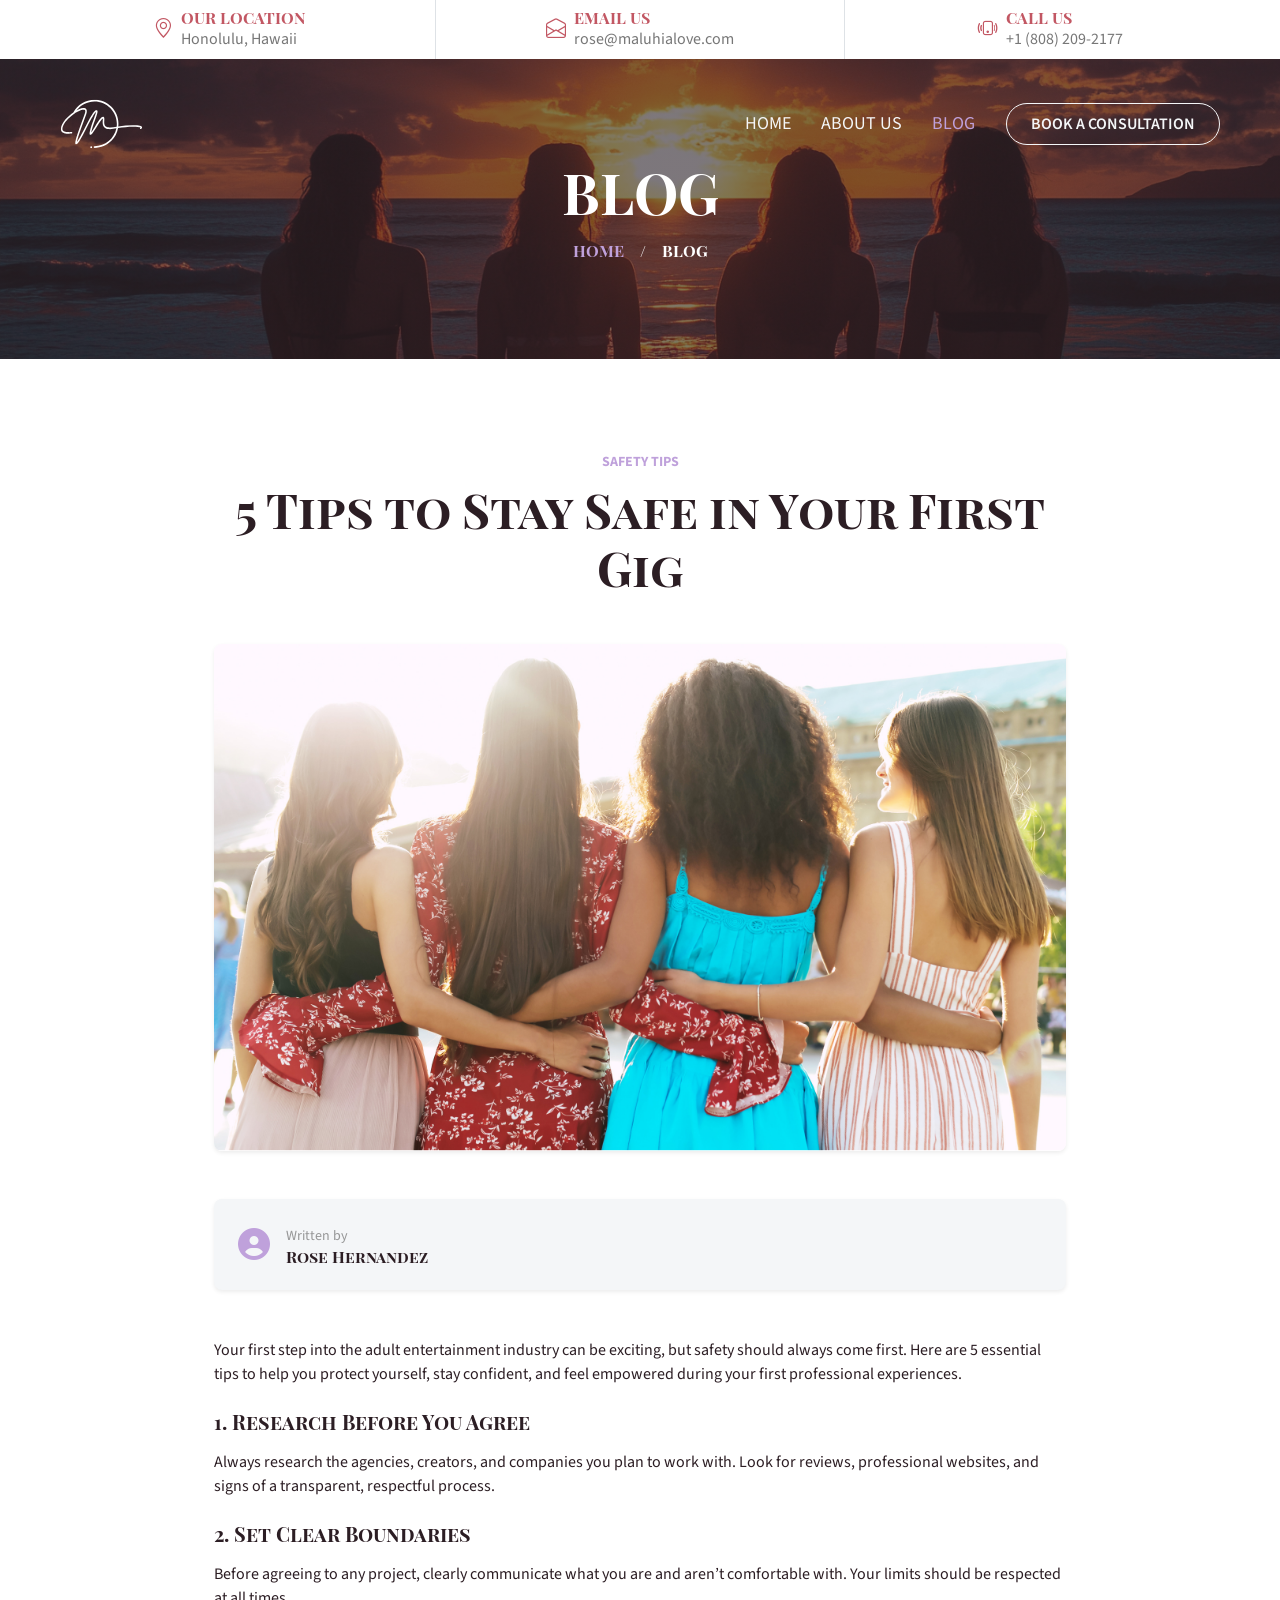
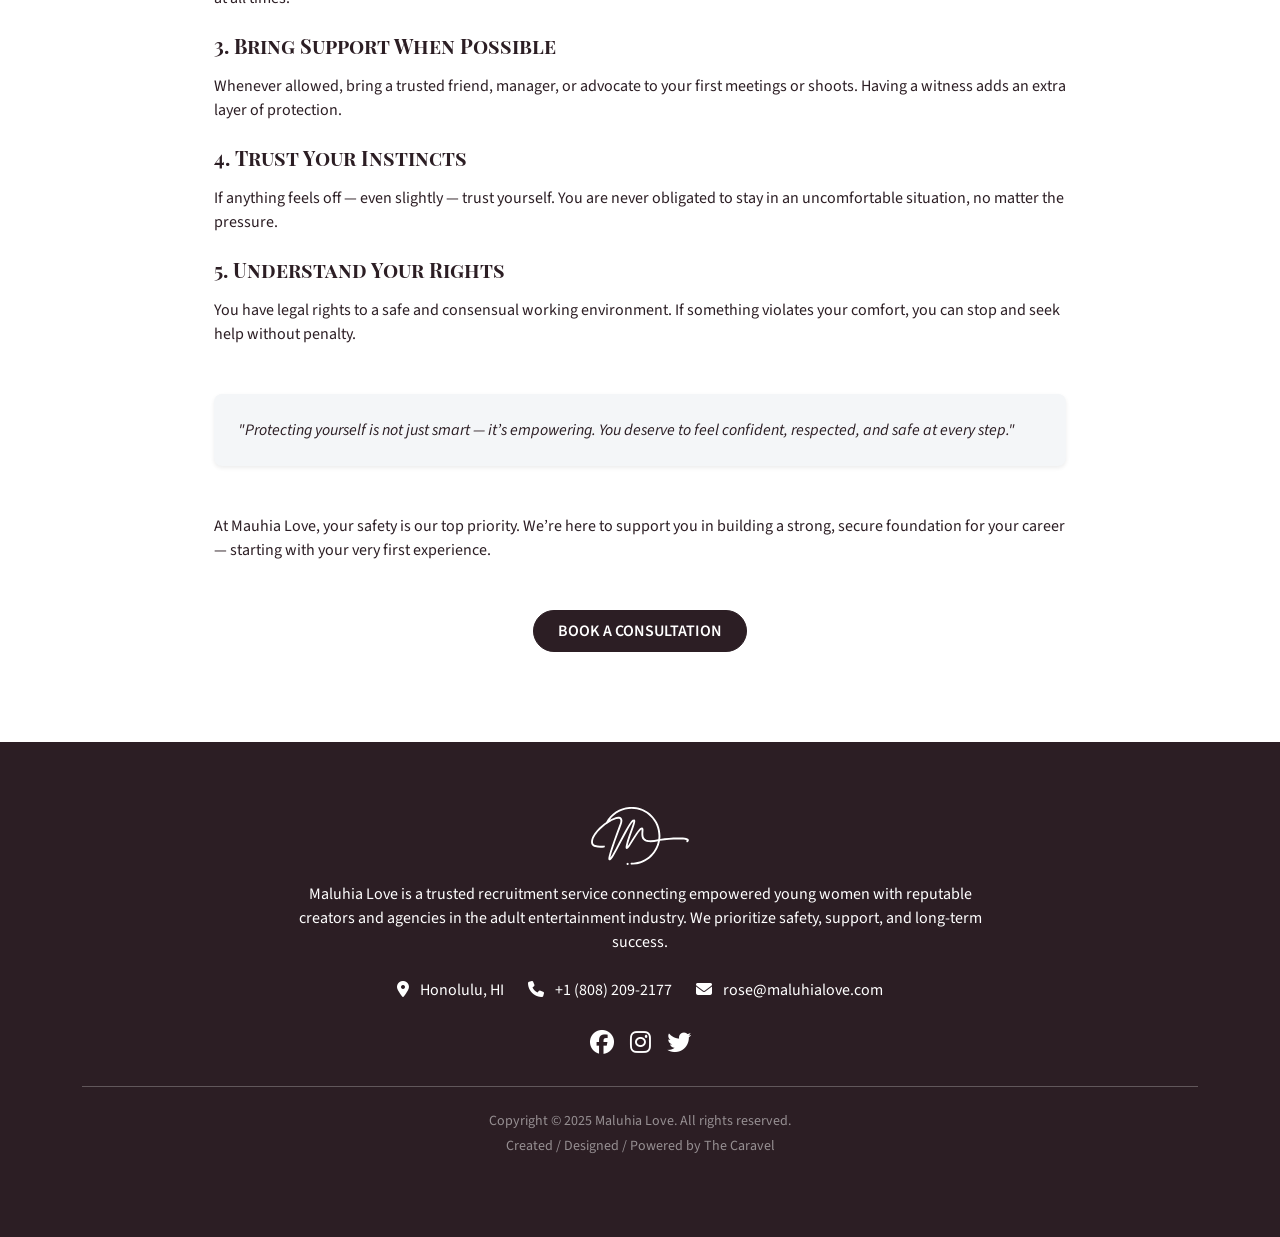
==== 5-tips-to-stay-safe-in-your-first-gig.html @ 22fce621 "Blogs! The website should be done now :)" ====
<!DOCTYPE html>
<html lang="en" class="no-js">
	<head>
		<meta charset="UTF-8" />
		<meta name="viewport" content="width=device-width, initial-scale=1.0" />
		<title>Maluhia Love</title>

		<meta
			name="description"
			content="Maluhia Love is a trusted recruitment service connecting empowered young women with reputable creators and agencies in the adult entertainment industry. We prioritize safety, support, and long-term success."
		/>
		<meta
			name="keywords"
			content="adult industry recruitment, adult talent agency, adult creator partnerships, adult video recruitment, safe adult work, women in adult entertainment, adult modeling agency, talent recruiter adult industry"
		/>
		<meta name="author" content="Abraham Steve Colina" />

		<!-- Favicon -->
		<link href="favicon.ico" rel="icon" />
		<link
			rel="apple-touch-icon"
			sizes="180x180"
			href="apple-touch-icon.png"
		/>
		<link
			rel="icon"
			type="image/png"
			sizes="32x32"
			href="favicon-32x32.png"
		/>
		<link
			rel="icon"
			type="image/png"
			sizes="16x16"
			href="favicon-16x16.png"
		/>
		<link rel="manifest" href="site.webmanifest" />

		<!-- Google Fonts -->
		<link rel="preconnect" href="https://fonts.gstatic.com" />
		<link
			href="https://fonts.googleapis.com/css2?family=Playfair+Display+SC:wght@400;700&family=Source+Sans+Pro:wght@300;400;600;700&display=swap"
			rel="stylesheet"
		/>

		<!-- Icon Font Stylesheet -->
		<link
			href="https://cdnjs.cloudflare.com/ajax/libs/font-awesome/6.7.2/css/all.min.css"
			rel="stylesheet"
		/>
		<link
			href="https://cdn.jsdelivr.net/npm/bootstrap-icons@1.4.1/font/bootstrap-icons.css"
			rel="stylesheet"
		/>

		<!-- Libraries Stylesheet  -->
		<link
			href="lib/owlcarousel/assets/owl.carousel.min.css"
			rel="stylesheet"
		/>
		<link
			href="lib/tempusdominus/css/tempusdominus-bootstrap-4.min.css"
			rel="stylesheet"
		/>
		<link href="lib/lightbox/css/lightbox.min.css" rel="stylesheet" />

		<!-- Customized Bootstrap Stylesheet -->
		<link href="css/bootstrap.css" rel="stylesheet" />

		<!-- Template Stylesheet -->
		<link rel="stylesheet" href="css/vendor.css" />
		<link rel="stylesheet" href="css/styles.css" />

		<!-- JS -->
		<script>
			document.documentElement.classList.remove("no-js");
			document.documentElement.classList.add("js");
		</script>
	</head>

	<body>
		<!-- preloader
		================================================== -->
		<div id="preloader">
			<div id="loader" class="dots-fade">
				<div></div>
				<div></div>
				<div></div>
			</div>
		</div>

		<!-- Topbar Start -->
		<div class="container-fluid px-5 d-none d-lg-block">
			<div class="row gx-5">
				<div class="col-lg-4 text-center py-2">
					<div class="d-inline-flex align-items-center">
						<i class="bi bi-geo-alt fs-5 text-primary me-2"></i>
						<div class="text-start">
							<h6 class="text-uppercase fw-bold mb-0">
								Our Location
							</h6>
							<span>Honolulu, Hawaii</span>
						</div>
					</div>
				</div>
				<div class="col-lg-4 text-center border-start border-end py-2">
					<div class="d-inline-flex align-items-center">
						<i
							class="bi bi-envelope-open fs-5 text-primary me-2"
						></i>
						<div class="text-start">
							<h6 class="text-uppercase fw-bold mb-0">
								Email Us
							</h6>
							<span>rose@maluhialove.com</span>
						</div>
					</div>
				</div>
				<div class="col-lg-4 text-center py-2">
					<div class="d-inline-flex align-items-center">
						<i
							class="bi bi-phone-vibrate fs-5 text-primary me-2"
						></i>
						<div class="text-start">
							<h6 class="text-uppercase fw-bold mb-0">Call Us</h6>
							<span>+1 (808) 209-2177</span>
						</div>
					</div>
				</div>
			</div>
		</div>
		<!-- Topbar End -->

		<!-- Navbar Wrapper Start (relative positioning to allow absolute navbar) -->
		<div class="position-relative">
			<!-- Navbar Start -->
			<div
				class="container-fluid position-absolute top-0 start-0 w-100 z-3"
			>
				<nav class="navbar navbar-expand-lg navbar-dark px-5 py-3">
					<a href="index.html" class="navbar-brand">
						<img
							src="img/icon.svg"
							alt="Maluhia Love Logo"
							style="height: 50px"
						/>
					</a>
					<button
						class="navbar-toggler"
						type="button"
						data-bs-toggle="collapse"
						data-bs-target="#navbarCollapse"
					>
						<span class="navbar-toggler-icon"></span>
					</button>
					<div class="collapse navbar-collapse" id="navbarCollapse">
						<div class="navbar-nav ms-auto me-3">
							<a href="index.html" class="nav-item nav-link"
								>Home</a
							>
							<a href="about.html" class="nav-item nav-link"
								>About Us</a
							>
							<a href="blog.html" class="nav-item nav-link active"
								>Blog</a
							>
						</div>
						<a
							href="contact.html"
							class="btn btn-outline-light rounded-pill px-4 py-2"
						>
							Book a Consultation
						</a>
					</div>
				</nav>
			</div>
			<!-- Navbar End -->

			<!-- Hero Start -->
			<div class="container-fluid p-0 position-relative">
				<div
					class="w-100 d-flex flex-column align-items-center justify-content-center text-center"
					style="
						background: linear-gradient(
								rgba(44, 30, 36, 0.6),
								rgba(44, 30, 36, 0.6)
							),
							url('img/carousel-1.png') center center/cover
								no-repeat;
						height: 300px;
					"
				>
					<h1
						class="display-4 fw-bold text-white text-uppercase mb-3"
					>
						Blog
					</h1>
					<div class="d-inline-flex text-white align-items-center">
						<h6 class="text-uppercase m-0">
							<a
								href="index.html"
								class="text-secondary text-decoration-none"
								>Home</a
							>
						</h6>
						<h6 class="text-white m-0 px-3">/</h6>
						<h6 class="text-uppercase text-white m-0">Blog</h6>
					</div>
				</div>
			</div>
			<!-- Hero End -->
		</div>
		<!-- Navbar Wrapper End -->

		<!-- Blog Article Start -->
		<section class="container py-6 px-4" style="max-width: 900px">
			<!-- Header -->
			<div class="text-center mb-5">
				<small class="text-secondary fw-bold text-uppercase"
					>Safety Tips</small
				>
				<h1 class="display-5 fw-bold text-dark mt-2">
					5 Tips to Stay Safe in Your First Gig
				</h1>
			</div>

			<!-- Main Image -->
			<div class="mb-5">
				<img
					src="img/blog-1.png"
					alt="Safety Tips"
					class="img-fluid rounded-3 shadow-sm"
					style="object-fit: cover; width: 100%; height: auto"
				/>
			</div>

			<!-- Author Box -->
			<div
				class="bg-light rounded-3 p-4 mb-5 shadow-sm d-flex align-items-center gap-3"
			>
				<i class="fas fa-user-circle fa-2x text-secondary"></i>
				<div>
					<small class="text-muted">Written by</small>
					<h6 class="text-dark m-0">Rose Hernandez</h6>
				</div>
			</div>

			<!-- Article Body -->
			<div class="text-dark">
				<p class="mb-4">
					Your first step into the adult entertainment industry can be
					exciting, but safety should always come first. Here are 5
					essential tips to help you protect yourself, stay confident,
					and feel empowered during your first professional
					experiences.
				</p>

				<h5 class="fw-bold text-dark mb-3">
					1. Research Before You Agree
				</h5>
				<p class="mb-4">
					Always research the agencies, creators, and companies you
					plan to work with. Look for reviews, professional websites,
					and signs of a transparent, respectful process.
				</p>

				<h5 class="fw-bold text-dark mb-3">2. Set Clear Boundaries</h5>
				<p class="mb-4">
					Before agreeing to any project, clearly communicate what you
					are and aren’t comfortable with. Your limits should be
					respected at all times.
				</p>

				<h5 class="fw-bold text-dark mb-3">
					3. Bring Support When Possible
				</h5>
				<p class="mb-4">
					Whenever allowed, bring a trusted friend, manager, or
					advocate to your first meetings or shoots. Having a witness
					adds an extra layer of protection.
				</p>

				<h5 class="fw-bold text-dark mb-3">4. Trust Your Instincts</h5>
				<p class="mb-4">
					If anything feels off — even slightly — trust yourself. You
					are never obligated to stay in an uncomfortable situation,
					no matter the pressure.
				</p>

				<h5 class="fw-bold text-dark mb-3">
					5. Understand Your Rights
				</h5>
				<p class="mb-5">
					You have legal rights to a safe and consensual working
					environment. If something violates your comfort, you can
					stop and seek help without penalty.
				</p>

				<blockquote
					class="bg-light p-4 rounded-3 shadow-sm text-dark fst-italic mb-5"
				>
					"Protecting yourself is not just smart — it’s empowering.
					You deserve to feel confident, respected, and safe at every
					step."
				</blockquote>

				<p class="mb-5">
					At Mauhia Love, your safety is our top priority. We’re here
					to support you in building a strong, secure foundation for
					your career — starting with your very first experience.
				</p>

				<!-- Call to Action -->
				<div class="text-center">
					<a
						href="contact.html"
						class="btn btn-dark rounded-pill px-4 py-2"
					>
						Book a Consultation
					</a>
				</div>
			</div>
		</section>
		<!-- Blog Article End -->

		<footer class="bg-dark text-white" style="padding: 4rem 2rem">
			<div class="container text-center">
				<!-- Logo and About Text -->
				<div class="mb-4">
					<img
						src="img/icon.svg"
						alt="Maluhia Love Logo"
						id="footerLogo"
						style="
							height: 60px;
							opacity: 0;
							transform: scale(0.8);
							transition: all 0.6s ease-out;
						"
						class="mb-3"
					/>
					<p class="mb-0" style="max-width: 700px; margin: 0 auto">
						Maluhia Love is a trusted recruitment service connecting
						empowered young women with reputable creators and
						agencies in the adult entertainment industry. We
						prioritize safety, support, and long-term success.
					</p>
				</div>

				<!-- Contact Info -->
				<div
					class="d-flex flex-column flex-md-row justify-content-center align-items-center gap-4 mt-4"
				>
					<div>
						<i class="fas fa-map-marker-alt me-2"></i> Honolulu, HI
					</div>
					<div>
						<i class="fas fa-phone me-2"></i> +1 (808) 209-2177
					</div>
					<div>
						<i class="fas fa-envelope me-2"></i>
						rose@maluhialove.com
					</div>
				</div>

				<!-- Social Icons -->
				<div class="d-flex justify-content-center gap-3 mt-4">
					<a href="#" target="_blank" class="text-white fs-4"
						><i class="fab fa-facebook"></i
					></a>
					<a href="#" target="_blank" class="text-white fs-4"
						><i class="fab fa-instagram"></i
					></a>
					<a href="#" target="_blank" class="text-white fs-4"
						><i class="fab fa-twitter"></i
					></a>
				</div>

				<!-- Divider -->
				<hr class="border-top border-white opacity-25 my-4" />

				<!-- Bottom Text -->
				<div class="text-white-50 small">
					<p class="mb-1">
						Copyright © 2025 Maluhia Love. All rights reserved.
					</p>
					<p>Created / Designed / Powered by The Caravel</p>
				</div>
			</div>
		</footer>

		<!-- Back to Top -->
		<a href="#" class="btn btn-lg btn-primary btn-lg-square back-to-top"
			><i class="bi bi-arrow-up"></i
		></a>

		<!-- JavaScript Libraries -->
		<script src="https://code.jquery.com/jquery-3.4.1.min.js"></script>
		<script src="https://cdn.jsdelivr.net/npm/bootstrap@5.0.0/dist/js/bootstrap.bundle.min.js"></script>
		<script src="lib/easing/easing.min.js"></script>
		<script src="lib/waypoints/waypoints.min.js"></script>
		<script src="lib/owlcarousel/owl.carousel.min.js"></script>
		<script src="lib/tempusdominus/js/moment.min.js"></script>
		<script src="lib/tempusdominus/js/moment-timezone.min.js"></script>
		<script src="lib/tempusdominus/js/tempusdominus-bootstrap-4.min.js"></script>
		<script src="lib/isotope/isotope.pkgd.min.js"></script>
		<script src="lib/lightbox/js/lightbox.min.js"></script>

		<!-- Java Script
    	================================================== -->
		<script src="js/plugins.js"></script>
		<script src="js/main.js"></script>

		<script>
			const footerLogo = document.getElementById("footerLogo");
			const observer = new IntersectionObserver(
				(entries) => {
					entries.forEach((entry) => {
						if (entry.isIntersecting) {
							footerLogo.style.opacity = 1;
							footerLogo.style.transform = "scale(1)";
						}
					});
				},
				{ threshold: 0.5 }
			);

			observer.observe(footerLogo);
		</script>
	</body>
</html>
---- css/vendor.css ----
/* ===================================================================
 * MCAV Third-party Stylesheets
 * Ver. 1.0.0
 * 02-24-2025
 * -------------------------------------------------------------------
 *
 * TOC:
 * # PrismJS
 * # Swiper
 *
 * ------------------------------------------------------------------- */

/* ===================================================================
 * # PrismJS 1.20.0
 *   https://prismjs.com/download.html#themes=prism-okaidia&languages=markup+css+clike+javascript+markup-templating+php 
 *   
 *   okaidia theme for JavaScript, CSS and HTML
 *   Loosely based on Monokai textmate theme by http://www.monokai.nl/
 *   @author ocodia
 * ------------------------------------------------------------------- */
code[class*="language-"],
pre[class*="language-"] {
	color: #f8f8f2;
	background: none;
	text-shadow: 0 1px rgba(0, 0, 0, 0.3);
	font-family: var(--font-mono);
	font-size: calc(var(--text-size) * 0.9444);
	text-align: left;
	white-space: pre;
	word-spacing: normal;
	word-break: normal;
	word-wrap: normal;
	line-height: var(--vspace-1);
	-moz-tab-size: 4;
	-o-tab-size: 4;
	tab-size: 4;
	-webkit-hyphens: none;
	-ms-hyphens: none;
	hyphens: none;
}

/* Code blocks */
pre[class*="language-"] {
	padding: var(--vspace-0_5) 0 var(--vspace-1);
	margin: var(--vspace-1) 0;
	overflow: auto;
}

:not(pre) > code[class*="language-"],
pre[class*="language-"] {
	background: #272822;
}

/* Inline code */
:not(pre) > code[class*="language-"] {
	padding: 0.1em;
	white-space: normal;
}

.token.comment,
.token.prolog,
.token.doctype,
.token.cdata {
	color: slategray;
}

.token.punctuation {
	color: #f8f8f2;
}

.token.namespace {
	opacity: 0.7;
}

.token.property,
.token.tag,
.token.constant,
.token.symbol,
.token.deleted {
	color: #f92672;
}

.token.boolean,
.token.number {
	color: #ae81ff;
}

.token.selector,
.token.attr-name,
.token.string,
.token.char,
.token.builtin,
.token.inserted {
	color: #a6e22e;
}

.token.operator,
.token.entity,
.token.url,
.language-css .token.string,
.style .token.string,
.token.variable {
	color: #f8f8f2;
}

.token.atrule,
.token.attr-value,
.token.function,
.token.class-name {
	color: #e6db74;
}

.token.keyword {
	color: #66d9ef;
}

.token.regex,
.token.important {
	color: #fd971f;
}

.token.important,
.token.bold {
	font-weight: bold;
}

.token.italic {
	font-style: italic;
}

.token.entity {
	cursor: help;
}

/* ===================================================================
  * # Swiper 6.4.5
  *   Most modern mobile touch slider and framework with hardware accelerated transitions
  *   https://swiperjs.com
  *
  *   Copyright 2014-2020 Vladimir Kharlampidi
  *
  *   Released under the MIT License
  *
  *   Released on: December 18, 2020
  * ------------------------------------------------------------------- */
@font-face {
	font-family: "swiper-icons";
	src: url("data:application/font-woff;charset=utf-8;base64, [base64]//wADZ2x5ZgAAAywAAADMAAAD2MHtryVoZWFkAAABbAAAADAAAAA2E2+eoWhoZWEAAAGcAAAAHwAAACQC9gDzaG10eAAAAigAAAAZAAAArgJkABFsb2NhAAAC0AAAAFoAAABaFQAUGG1heHAAAAG8AAAAHwAAACAAcABAbmFtZQAAA/gAAAE5AAACXvFdBwlwb3N0AAAFNAAAAGIAAACE5s74hXjaY2BkYGAAYpf5Hu/j+W2+MnAzMYDAzaX6QjD6/4//Bxj5GA8AuRwMYGkAPywL13jaY2BkYGA88P8Agx4j+/8fQDYfA1AEBWgDAIB2BOoAeNpjYGRgYNBh4GdgYgABEMnIABJzYNADCQAACWgAsQB42mNgYfzCOIGBlYGB0YcxjYGBwR1Kf2WQZGhhYGBiYGVmgAFGBiQQkOaawtDAoMBQxXjg/wEGPcYDDA4wNUA2CCgwsAAAO4EL6gAAeNpj2M0gyAACqxgGNWBkZ2D4/wMA+xkDdgAAAHjaY2BgYGaAYBkGRgYQiAHyGMF8FgYHIM3DwMHABGQrMOgyWDLEM1T9/w8UBfEMgLzE////P/5//f/V/xv+r4eaAAeMbAxwIUYmIMHEgKYAYjUcsDAwsLKxc3BycfPw8jEQA/[base64]/uznmfPFBNODM2K7MTQ45YEAZqGP81AmGGcF3iPqOop0r1SPTaTbVkfUe4HXj97wYE+yNwWYxwWu4v1ugWHgo3S1XdZEVqWM7ET0cfnLGxWfkgR42o2PvWrDMBSFj/IHLaF0zKjRgdiVMwScNRAoWUoH78Y2icB/yIY09An6AH2Bdu/UB+yxopYshQiEvnvu0dURgDt8QeC8PDw7Fpji3fEA4z/PEJ6YOB5hKh4dj3EvXhxPqH/SKUY3rJ7srZ4FZnh1PMAtPhwP6fl2PMJMPDgeQ4rY8YT6Gzao0eAEA409DuggmTnFnOcSCiEiLMgxCiTI6Cq5DZUd3Qmp10vO0LaLTd2cjN4fOumlc7lUYbSQcZFkutRG7g6JKZKy0RmdLY680CDnEJ+UMkpFFe1RN7nxdVpXrC4aTtnaurOnYercZg2YVmLN/d/gczfEimrE/fs/bOuq29Zmn8tloORaXgZgGa78yO9/cnXm2BpaGvq25Dv9S4E9+5SIc9PqupJKhYFSSl47+Qcr1mYNAAAAeNptw0cKwkAAAMDZJA8Q7OUJvkLsPfZ6zFVERPy8qHh2YER+3i/BP83vIBLLySsoKimrqKqpa2hp6+jq6RsYGhmbmJqZSy0sraxtbO3sHRydnEMU4uR6yx7JJXveP7WrDycAAAAAAAH//wACeNpjYGRgYOABYhkgZgJCZgZNBkYGLQZtIJsFLMYAAAw3ALgAeNolizEKgDAQBCchRbC2sFER0YD6qVQiBCv/H9ezGI6Z5XBAw8CBK/m5iQQVauVbXLnOrMZv2oLdKFa8Pjuru2hJzGabmOSLzNMzvutpB3N42mNgZGBg4GKQYzBhYMxJLMlj4GBgAYow/P/PAJJhLM6sSoWKfWCAAwDAjgbRAAB42mNgYGBkAIIbCZo5IPrmUn0hGA0AO8EFTQAA")
		format("woff");
	font-weight: 400;
	font-style: normal;
}

:root {
	--swiper-theme-color: #007aff;
}

.swiper-container {
	margin-left: auto;
	margin-right: auto;
	position: relative;
	overflow: hidden;
	list-style: none;
	padding: 0;
	/* Fix of Webkit flickering */
	z-index: 1;
}

.swiper-container-vertical > .swiper-wrapper {
	flex-direction: column;
}

.swiper-wrapper {
	position: relative;
	width: 100%;
	height: 100%;
	z-index: 1;
	display: flex;
	transition-property: transform;
	box-sizing: content-box;
}

.swiper-container-android .swiper-slide,
.swiper-wrapper {
	transform: translate3d(0px, 0, 0);
}

.swiper-container-multirow > .swiper-wrapper {
	flex-wrap: wrap;
}

.swiper-container-multirow-column > .swiper-wrapper {
	flex-wrap: wrap;
	flex-direction: column;
}

.swiper-container-free-mode > .swiper-wrapper {
	transition-timing-function: ease-out;
	margin: 0 auto;
}

.swiper-slide {
	flex-shrink: 0;
	width: 100%;
	height: 100%;
	position: relative;
	transition-property: transform;
}

.swiper-slide-invisible-blank {
	visibility: hidden;
}

/* Auto Height */
.swiper-container-autoheight,
.swiper-container-autoheight .swiper-slide {
	height: auto;
}

.swiper-container-autoheight .swiper-wrapper {
	align-items: flex-start;
	transition-property: transform, height;
}

/* 3D Effects */
.swiper-container-3d {
	perspective: 1200px;
}

.swiper-container-3d .swiper-wrapper,
.swiper-container-3d .swiper-slide,
.swiper-container-3d .swiper-slide-shadow-left,
.swiper-container-3d .swiper-slide-shadow-right,
.swiper-container-3d .swiper-slide-shadow-top,
.swiper-container-3d .swiper-slide-shadow-bottom,
.swiper-container-3d .swiper-cube-shadow {
	transform-style: preserve-3d;
}

.swiper-container-3d .swiper-slide-shadow-left,
.swiper-container-3d .swiper-slide-shadow-right,
.swiper-container-3d .swiper-slide-shadow-top,
.swiper-container-3d .swiper-slide-shadow-bottom {
	position: absolute;
	left: 0;
	top: 0;
	width: 100%;
	height: 100%;
	pointer-events: none;
	z-index: 10;
}

.swiper-container-3d .swiper-slide-shadow-left {
	background-image: linear-gradient(
		to left,
		rgba(0, 0, 0, 0.5),
		rgba(0, 0, 0, 0)
	);
}

.swiper-container-3d .swiper-slide-shadow-right {
	background-image: linear-gradient(
		to right,
		rgba(0, 0, 0, 0.5),
		rgba(0, 0, 0, 0)
	);
}

.swiper-container-3d .swiper-slide-shadow-top {
	background-image: linear-gradient(
		to top,
		rgba(0, 0, 0, 0.5),
		rgba(0, 0, 0, 0)
	);
}

.swiper-container-3d .swiper-slide-shadow-bottom {
	background-image: linear-gradient(
		to bottom,
		rgba(0, 0, 0, 0.5),
		rgba(0, 0, 0, 0)
	);
}

/* CSS Mode */
.swiper-container-css-mode > .swiper-wrapper {
	overflow: auto;
	scrollbar-width: none;
	/* For Firefox */
	-ms-overflow-style: none;
	/* For Internet Explorer and Edge */
}

.swiper-container-css-mode > .swiper-wrapper::-webkit-scrollbar {
	display: none;
}

.swiper-container-css-mode > .swiper-wrapper > .swiper-slide {
	scroll-snap-align: start start;
}

.swiper-container-horizontal.swiper-container-css-mode > .swiper-wrapper {
	-ms-scroll-snap-type: x mandatory;
	scroll-snap-type: x mandatory;
}

.swiper-container-vertical.swiper-container-css-mode > .swiper-wrapper {
	-ms-scroll-snap-type: y mandatory;
	scroll-snap-type: y mandatory;
}

:root {
	--swiper-navigation-size: 44px;
	/*
     --swiper-navigation-color: var(--swiper-theme-color);
     */
}

.swiper-button-prev,
.swiper-button-next {
	position: absolute;
	top: 50%;
	width: calc(var(--swiper-navigation-size) / 44 * 27);
	height: var(--swiper-navigation-size);
	margin-top: calc(-1 * var(--swiper-navigation-size) / 2);
	z-index: 10;
	cursor: pointer;
	display: flex;
	align-items: center;
	justify-content: center;
	color: var(--swiper-navigation-color, var(--swiper-theme-color));
}

.swiper-button-prev.swiper-button-disabled,
.swiper-button-next.swiper-button-disabled {
	opacity: 0.35;
	cursor: auto;
	pointer-events: none;
}

.swiper-button-prev:after,
.swiper-button-next:after {
	font-family: swiper-icons;
	font-size: var(--swiper-navigation-size);
	text-transform: none !important;
	letter-spacing: 0;
	text-transform: none;
	font-variant: initial;
	line-height: 1;
}

.swiper-button-prev,
.swiper-container-rtl .swiper-button-next {
	left: 10px;
	right: auto;
}

.swiper-button-prev:after,
.swiper-container-rtl .swiper-button-next:after {
	content: "prev";
}

.swiper-button-next,
.swiper-container-rtl .swiper-button-prev {
	right: 10px;
	left: auto;
}

.swiper-button-next:after,
.swiper-container-rtl .swiper-button-prev:after {
	content: "next";
}

.swiper-button-prev.swiper-button-white,
.swiper-button-next.swiper-button-white {
	--swiper-navigation-color: #ffffff;
}

.swiper-button-prev.swiper-button-black,
.swiper-button-next.swiper-button-black {
	--swiper-navigation-color: #000000;
}

.swiper-button-lock {
	display: none;
}

:root {
	/*
     --swiper-pagination-color: var(--swiper-theme-color);
     */
}

.swiper-pagination {
	position: absolute;
	text-align: center;
	transition: 300ms opacity;
	transform: translate3d(0, 0, 0);
	z-index: 10;
}

.swiper-pagination.swiper-pagination-hidden {
	opacity: 0;
}

/* Common Styles */
.swiper-pagination-fraction,
.swiper-pagination-custom,
.swiper-container-horizontal > .swiper-pagination-bullets {
	bottom: 10px;
	left: 0;
	width: 100%;
}

/* Bullets */
.swiper-pagination-bullets-dynamic {
	overflow: hidden;
	font-size: 0;
}

.swiper-pagination-bullets-dynamic .swiper-pagination-bullet {
	transform: scale(0.33);
	position: relative;
}

.swiper-pagination-bullets-dynamic .swiper-pagination-bullet-active {
	transform: scale(1);
}

.swiper-pagination-bullets-dynamic .swiper-pagination-bullet-active-main {
	transform: scale(1);
}

.swiper-pagination-bullets-dynamic .swiper-pagination-bullet-active-prev {
	transform: scale(0.66);
}

.swiper-pagination-bullets-dynamic .swiper-pagination-bullet-active-prev-prev {
	transform: scale(0.33);
}

.swiper-pagination-bullets-dynamic .swiper-pagination-bullet-active-next {
	transform: scale(0.66);
}

.swiper-pagination-bullets-dynamic .swiper-pagination-bullet-active-next-next {
	transform: scale(0.33);
}

.swiper-pagination-bullet {
	width: 8px;
	height: 8px;
	display: inline-block;
	border-radius: 100%;
	background: #000;
	opacity: 0.2;
}

button.swiper-pagination-bullet {
	border: none;
	margin: 0;
	padding: 0;
	box-shadow: none;
	-webkit-appearance: none;
	-moz-appearance: none;
	appearance: none;
}

.swiper-pagination-clickable .swiper-pagination-bullet {
	cursor: pointer;
}

.swiper-pagination-bullet-active {
	opacity: 1;
	background: var(--swiper-pagination-color, var(--swiper-theme-color));
}

.swiper-container-vertical > .swiper-pagination-bullets {
	right: 10px;
	top: 50%;
	transform: translate3d(0px, -50%, 0);
}

.swiper-container-vertical
	> .swiper-pagination-bullets
	.swiper-pagination-bullet {
	margin: 6px 0;
	display: block;
}

.swiper-container-vertical
	> .swiper-pagination-bullets.swiper-pagination-bullets-dynamic {
	top: 50%;
	transform: translateY(-50%);
	width: 8px;
}

.swiper-container-vertical
	> .swiper-pagination-bullets.swiper-pagination-bullets-dynamic
	.swiper-pagination-bullet {
	display: inline-block;
	transition: 200ms transform, 200ms top;
}

.swiper-container-horizontal
	> .swiper-pagination-bullets
	.swiper-pagination-bullet {
	margin: 0 4px;
}

.swiper-container-horizontal
	> .swiper-pagination-bullets.swiper-pagination-bullets-dynamic {
	left: 50%;
	transform: translateX(-50%);
	white-space: nowrap;
}

.swiper-container-horizontal
	> .swiper-pagination-bullets.swiper-pagination-bullets-dynamic
	.swiper-pagination-bullet {
	transition: 200ms transform, 200ms left;
}

.swiper-container-horizontal.swiper-container-rtl
	> .swiper-pagination-bullets-dynamic
	.swiper-pagination-bullet {
	transition: 200ms transform, 200ms right;
}

/* Progress */
.swiper-pagination-progressbar {
	background: rgba(0, 0, 0, 0.25);
	position: absolute;
}

.swiper-pagination-progressbar .swiper-pagination-progressbar-fill {
	background: var(--swiper-pagination-color, var(--swiper-theme-color));
	position: absolute;
	left: 0;
	top: 0;
	width: 100%;
	height: 100%;
	transform: scale(0);
	transform-origin: left top;
}

.swiper-container-rtl
	.swiper-pagination-progressbar
	.swiper-pagination-progressbar-fill {
	transform-origin: right top;
}

.swiper-container-horizontal > .swiper-pagination-progressbar,
.swiper-container-vertical
	> .swiper-pagination-progressbar.swiper-pagination-progressbar-opposite {
	width: 100%;
	height: 4px;
	left: 0;
	top: 0;
}

.swiper-container-vertical > .swiper-pagination-progressbar,
.swiper-container-horizontal
	> .swiper-pagination-progressbar.swiper-pagination-progressbar-opposite {
	width: 4px;
	height: 100%;
	left: 0;
	top: 0;
}

.swiper-pagination-white {
	--swiper-pagination-color: #ffffff;
}

.swiper-pagination-black {
	--swiper-pagination-color: #000000;
}

.swiper-pagination-lock {
	display: none;
}

/* Scrollbar */
.swiper-scrollbar {
	border-radius: 10px;
	position: relative;
	-ms-touch-action: none;
	background: rgba(0, 0, 0, 0.1);
}

.swiper-container-horizontal > .swiper-scrollbar {
	position: absolute;
	left: 1%;
	bottom: 3px;
	z-index: 50;
	height: 5px;
	width: 98%;
}

.swiper-container-vertical > .swiper-scrollbar {
	position: absolute;
	right: 3px;
	top: 1%;
	z-index: 50;
	width: 5px;
	height: 98%;
}

.swiper-scrollbar-drag {
	height: 100%;
	width: 100%;
	position: relative;
	background: rgba(0, 0, 0, 0.5);
	border-radius: 10px;
	left: 0;
	top: 0;
}

.swiper-scrollbar-cursor-drag {
	cursor: move;
}

.swiper-scrollbar-lock {
	display: none;
}

.swiper-zoom-container {
	width: 100%;
	height: 100%;
	display: flex;
	justify-content: center;
	align-items: center;
	text-align: center;
}

.swiper-zoom-container > img,
.swiper-zoom-container > svg,
.swiper-zoom-container > canvas {
	max-width: 100%;
	max-height: 100%;
	-o-object-fit: contain;
	object-fit: contain;
}

.swiper-slide-zoomed {
	cursor: move;
}

/* Preloader */
:root {
	/*
     --swiper-preloader-color: var(--swiper-theme-color);
     */
}

.swiper-lazy-preloader {
	width: 42px;
	height: 42px;
	position: absolute;
	left: 50%;
	top: 50%;
	margin-left: -21px;
	margin-top: -21px;
	z-index: 10;
	transform-origin: 50%;
	-webkit-animation: swiper-preloader-spin 1s infinite linear;
	animation: swiper-preloader-spin 1s infinite linear;
	box-sizing: border-box;
	border: 4px solid var(--swiper-preloader-color, var(--swiper-theme-color));
	border-radius: 50%;
	border-top-color: transparent;
}

.swiper-lazy-preloader-white {
	--swiper-preloader-color: #fff;
}

.swiper-lazy-preloader-black {
	--swiper-preloader-color: #000;
}

@-webkit-keyframes swiper-preloader-spin {
	100% {
		transform: rotate(360deg);
	}
}

@keyframes swiper-preloader-spin {
	100% {
		transform: rotate(360deg);
	}
}

/* a11y */
.swiper-container .swiper-notification {
	position: absolute;
	left: 0;
	top: 0;
	pointer-events: none;
	opacity: 0;
	z-index: -1000;
}

.swiper-container-fade.swiper-container-free-mode .swiper-slide {
	transition-timing-function: ease-out;
}

.swiper-container-fade .swiper-slide {
	pointer-events: none;
	transition-property: opacity;
}

.swiper-container-fade .swiper-slide .swiper-slide {
	pointer-events: none;
}

.swiper-container-fade .swiper-slide-active,
.swiper-container-fade .swiper-slide-active .swiper-slide-active {
	pointer-events: auto;
}

.swiper-container-cube {
	overflow: visible;
}

.swiper-container-cube .swiper-slide {
	pointer-events: none;
	-webkit-backface-visibility: hidden;
	backface-visibility: hidden;
	z-index: 1;
	visibility: hidden;
	transform-origin: 0 0;
	width: 100%;
	height: 100%;
}

.swiper-container-cube .swiper-slide .swiper-slide {
	pointer-events: none;
}

.swiper-container-cube.swiper-container-rtl .swiper-slide {
	transform-origin: 100% 0;
}

.swiper-container-cube .swiper-slide-active,
.swiper-container-cube .swiper-slide-active .swiper-slide-active {
	pointer-events: auto;
}

.swiper-container-cube .swiper-slide-active,
.swiper-container-cube .swiper-slide-next,
.swiper-container-cube .swiper-slide-prev,
.swiper-container-cube .swiper-slide-next + .swiper-slide {
	pointer-events: auto;
	visibility: visible;
}

.swiper-container-cube .swiper-slide-shadow-top,
.swiper-container-cube .swiper-slide-shadow-bottom,
.swiper-container-cube .swiper-slide-shadow-left,
.swiper-container-cube .swiper-slide-shadow-right {
	z-index: 0;
	-webkit-backface-visibility: hidden;
	backface-visibility: hidden;
}

.swiper-container-cube .swiper-cube-shadow {
	position: absolute;
	left: 0;
	bottom: 0px;
	width: 100%;
	height: 100%;
	background: #000;
	opacity: 0.6;
	filter: blur(50px);
	z-index: 0;
}

.swiper-container-flip {
	overflow: visible;
}

.swiper-container-flip .swiper-slide {
	pointer-events: none;
	-webkit-backface-visibility: hidden;
	backface-visibility: hidden;
	z-index: 1;
}

.swiper-container-flip .swiper-slide .swiper-slide {
	pointer-events: none;
}

.swiper-container-flip .swiper-slide-active,
.swiper-container-flip .swiper-slide-active .swiper-slide-active {
	pointer-events: auto;
}

.swiper-container-flip .swiper-slide-shadow-top,
.swiper-container-flip .swiper-slide-shadow-bottom,
.swiper-container-flip .swiper-slide-shadow-left,
.swiper-container-flip .swiper-slide-shadow-right {
	z-index: 0;
	-webkit-backface-visibility: hidden;
	backface-visibility: hidden;
}
---- css/styles.css ----
@charset "UTF-8";

/* =================================================================== 
 * MCAV Tarpaulin Printing Main Website Style Sheet
 * Ver. 1.0.0
 * 02-24-2025
 * ------------------------------------------------------------------

/* ------------------------------------------------------------------- 
 * ## colors
 * ------------------------------------------------------------------- */
:root {
	/* color-1(#EA9010)
	 * color-2(#343D35)
	 * color-3(#FEF5E4)
	 */
	--primary: #c25763;
	--secondary: #bfa1db;
	--light: #f4f6f8;
	--dark: #2c1e24;
	--dark-transparent: rgba(44, 30, 36, 0.7);

	--color-1: hsla(35, 87%, 49%, 1);
	--color-2: hsla(127, 8%, 22%, 1);
	--color-3: hsla(39, 93%, 95%, 1);

	/* theme color variations
	 */
	--color-1-lightest: hsla(35, 87%, 96%, 1);
	--color-1-lighter: hsla(35, 87%, 69%, 1);
	--color-1-light: hsla(35, 87%, 59%, 1);
	--color-1-dark: hsla(35, 87%, 39%, 1);
	--color-1-darker: hsla(35, 87%, 29%, 1);
	--color-1-darkest: hsla(35, 87%, 10%, 1);

	--color-2-lightest: hsla(127, 8%, 55%, 1);
	--color-2-lighter: hsla(127, 8%, 42%, 1);
	--color-2-light: hsla(127, 8%, 32%, 1);
	--color-2-dark: hsla(127, 8%, 14%, 1);
	--color-2-darker: hsla(127, 8%, 2%, 1);

	--color-3-light: hsla(39, 93%, 100%, 1);
	--color-3-dark: hsla(39, 93%, 85%, 1);
	--color-3-darker: hsla(39, 93%, 75%, 1);

	/* feedback colors
	 * color-error(#ffd1d2), color-success(#c8e675), 
	 * color-info(#d7ecfb), color-notice(#fff099)
	 */
	--color-error: hsla(359, 100%, 91%, 1);
	--color-success: hsla(76, 69%, 68%, 1);
	--color-info: hsla(205, 82%, 91%, 1);
	--color-notice: hsla(51, 100%, 80%, 1);
	--color-error-content: hsla(359, 50%, 50%, 1);
	--color-success-content: hsla(76, 29%, 28%, 1);
	--color-info-content: hsla(205, 32%, 31%, 1);
	--color-notice-content: hsla(51, 30%, 30%, 1);

	/* shades 
	 * generated using 
	 * Tint & Shade Generator 
	 * (https                     ://maketintsandshades.com/)
	 */
	--color-black: #000000;
	--color-gray-19: #121212;
	--color-gray-18: #242525;
	--color-gray-17: #363737;
	--color-gray-16: #484949;
	--color-gray-15: #5b5c5c;
	--color-gray-14: #6d6e6e;
	--color-gray-13: #7f8080;
	--color-gray-12: #919292;
	--color-gray-11: #a3a5a5;
	--color-gray-10: #b5b7b7;
	--color-gray-9: #bcbebe;
	--color-gray-8: #c4c5c5;
	--color-gray-7: #cbcdcd;
	--color-gray-6: #d3d4d4;
	--color-gray-5: #dadbdb;
	--color-gray-4: #e1e2e2;
	--color-gray-3: #e9e9e9;
	--color-gray-2: #f0f1f1;
	--color-gray-1: #f8f8f8;
	--color-white: #ffffff;

	/* text
	 */
	--color-text: var(--color-gray-18);
	--color-text-dark: #181818;
	--color-text-light: var(--color-gray-14);
	--color-placeholder: var(--color-gray-12);

	/* link
	 */
	--color-link: var(--color-1);
	--color-link-hover: var(--color-2-lighter);
	--color-link-active: var(--color-2-lighter);

	/* buttons
	 */
	--color-btn: var(--color-gray-4);
	--color-btn-text: var(--color-text);
	--color-btn-hover: var(--color-gray-5);
	--color-btn-hover-text: var(--color-text);
	--color-btn-primary: var(--color-1);
	--color-btn-primary-text: var(--color-2-dark);
	--color-btn-primary-hover: var(--color-1-light);
	--color-btn-primary-hover-text: var(--color-2-dark);
	--color-btn-stroke: var(--color-text-dark);
	--color-btn-stroke-text: var(--color-text-dark);
	--color-btn-stroke-hover: var(--color-text-dark);
	--color-btn-stroke-hover-text: var(--color-white);

	/* preloader
	 */
	--color-preloader-bg: var(--primary);
	--color-loader: var(--color-white);
	--color-loader-light: var(--color-2-light);

	/* others
	 */
	--color-body: white;
	--color-border: rgba(0, 0, 0, 0.1);
	--border-radius: 5px;
}

/* ===================================================================
   * # PRELOADER
   * 
   * 
   * -------------------------------------------------------------------
   * - markup:
   *
   * <div id="preloader">
   *     <div id="loader" class="dots-fade">
   *         <div></div>
   *         <div></div>
   *         <div></div>
   *     </div>
   * </div>
   *
   * - loader class:
   * <dots-fade | dots-jump | dots-pulse>
   *
   * ------------------------------------------------------------------- */
#preloader {
	position: fixed;
	display: flex;
	flex-flow: row wrap;
	justify-content: center;
	align-items: center;
	background: var(--color-preloader-bg);
	z-index: 1051;
	height: 100vh;
	width: 100%;
	opacity: 1;
	overflow: hidden;
}

.no-js #preloader {
	display: none;
}

#loader {
	position: relative;
	width: 4px;
	height: 4px;
	padding: 0;
	display: inline-block;
}

#loader > div {
	content: "";
	background: var(--color-white);
	width: 4px;
	height: 4px;
	position: absolute;
	top: 0;
	left: 0;
	border-radius: 50%;
}

#loader > div:nth-of-type(1) {
	left: 15px;
}

#loader > div:nth-of-type(3) {
	left: -15px;
}

/* dots jump */
.dots-jump > div {
	-webkit-animation: dots-jump 1.2s infinite ease;
	animation: dots-jump 1.2s infinite ease;
	-webkit-animation-delay: 0.2s;
	animation-delay: 0.2s;
}

.dots-jump > div:nth-of-type(1) {
	-webkit-animation-delay: 0.4s;
	animation-delay: 0.4s;
}

.dots-jump > div:nth-of-type(3) {
	-webkit-animation-delay: 0s;
	animation-delay: 0s;
}

@-webkit-keyframes dots-jump {
	0% {
		top: 0;
	}

	40% {
		top: -6px;
	}

	80% {
		top: 0;
	}
}

@keyframes dots-jump {
	0% {
		top: 0;
	}

	40% {
		top: -6px;
	}

	80% {
		top: 0;
	}
}

/* dots fade */
.dots-fade > div {
	-webkit-animation: dots-fade 1.6s infinite ease;
	animation: dots-fade 1.6s infinite ease;
	-webkit-animation-delay: 0.4s;
	animation-delay: 0.4s;
}

.dots-fade > div:nth-of-type(1) {
	-webkit-animation-delay: 0.8s;
	animation-delay: 0.8s;
}

.dots-fade > div:nth-of-type(3) {
	-webkit-animation-delay: 0s;
	animation-delay: 0s;
}

@-webkit-keyframes dots-fade {
	0% {
		opacity: 1;
	}

	40% {
		opacity: 0.2;
	}

	80% {
		opacity: 1;
	}
}

@keyframes dots-fade {
	0% {
		opacity: 1;
	}

	40% {
		opacity: 0.2;
	}

	80% {
		opacity: 1;
	}
}

/* dots pulse */
.dots-pulse > div {
	-webkit-animation: dots-pulse 1.2s infinite ease;
	animation: dots-pulse 1.2s infinite ease;
	-webkit-animation-delay: 0.2s;
	animation-delay: 0.2s;
}

.dots-pulse > div:nth-of-type(1) {
	-webkit-animation-delay: 0.4s;
	animation-delay: 0.4s;
}

.dots-pulse > div:nth-of-type(3) {
	-webkit-animation-delay: 0s;
	animation-delay: 0s;
}

@-webkit-keyframes dots-pulse {
	0% {
		transform: scale(1);
	}

	40% {
		transform: scale(1.3);
	}

	80% {
		transform: scale(1);
	}
}

@keyframes dots-pulse {
	0% {
		transform: scale(1);
	}

	40% {
		transform: scale(1.3);
	}

	80% {
		transform: scale(1);
	}
}

/* ------------------------------------------------------------------- 
   * ## page loaded
   * ------------------------------------------------------------------- */
.ss-loaded #preloader {
	opacity: 0;
	visibility: hidden;
	transition: all 0.6s 0.9s ease-in-out;
}

.ss-loaded #preloader #loader {
	opacity: 0;
	transition: opacity 0.6s ease-in-out;
}

.pt-6 {
	padding-top: 90px;
}

.pb-6 {
	padding-bottom: 90px;
}

.py-6 {
	padding-top: 90px;
	padding-bottom: 90px;
}

.btn {
	position: relative;
	font-weight: 600;
	text-transform: uppercase;
	transition: 0.5s;
}

.btn::after {
	position: absolute;
	content: "";
	width: 0;
	height: 5px;
	bottom: -1px;
	left: 50%;
	background: var(--primary);
	transition: 0.5s;
}

.btn.btn-primary::after {
	background: var(--dark);
}

.btn:hover::after,
.btn.active::after {
	width: 50%;
	left: 25%;
}

.btn-primary {
	color: #ffffff;
}

.btn-square {
	width: 36px;
	height: 36px;
}

.btn-sm-square {
	width: 28px;
	height: 28px;
}

.btn-lg-square {
	width: 46px;
	height: 46px;
}

.btn-square,
.btn-sm-square,
.btn-lg-square {
	padding-left: 0;
	padding-right: 0;
	text-align: center;
}

.back-to-top {
	position: fixed;
	display: none;
	left: 50%;
	bottom: 0;
	margin-left: -22px;
	border-radius: 0;
	z-index: 99;
}

.bg-dark-radial {
	background-image: -webkit-repeating-radial-gradient(
		center center,
		rgba(0, 0, 0, 0.3),
		rgba(0, 0, 0, 0.3) 1px,
		transparent 1px,
		transparent 100%
	);
	background-image: -moz-repeating-radial-gradient(
		center center,
		rgba(0, 0, 0, 0.3),
		rgba(0, 0, 0, 0.3) 1px,
		transparent 1px,
		transparent 100%
	);
	background-image: -ms-repeating-radial-gradient(
		center center,
		rgba(0, 0, 0, 0.3),
		rgba(0, 0, 0, 0.3) 1px,
		transparent 1px,
		transparent 100%
	);
	background-image: -o-repeating-radial-gradient(
		center center,
		rgba(0, 0, 0, 0.3),
		rgba(0, 0, 0, 0.3) 1px,
		transparent 1px,
		transparent 100%
	);
	background-image: repeating-radial-gradient(
		center center,
		rgba(0, 0, 0, 0.3),
		rgba(0, 0, 0, 0.3) 1px,
		transparent 1px,
		transparent 100%
	);
	background-size: 3px 3px;
}

.bg-light-radial {
	background-image: -webkit-repeating-radial-gradient(
		center center,
		rgba(256, 256, 256, 0.2),
		rgba(256, 256, 256, 0.2) 1px,
		transparent 1px,
		transparent 100%
	);
	background-image: -moz-repeating-radial-gradient(
		center center,
		rgba(256, 256, 256, 0.2),
		rgba(256, 256, 256, 0.2) 1px,
		transparent 1px,
		transparent 100%
	);
	background-image: -ms-repeating-radial-gradient(
		center center,
		rgba(256, 256, 256, 0.2),
		rgba(256, 256, 256, 0.2) 1px,
		transparent 1px,
		transparent 100%
	);
	background-image: -o-repeating-radial-gradient(
		center center,
		rgba(256, 256, 256, 0.2),
		rgba(256, 256, 256, 0.2) 1px,
		transparent 1px,
		transparent 100%
	);
	background-image: repeating-radial-gradient(
		center center,
		rgba(256, 256, 256, 0.2),
		rgba(256, 256, 256, 0.2) 1px,
		transparent 1px,
		transparent 100%
	);
	background-size: 3px 3px;
}

.navbar-dark .navbar-nav .nav-link {
	position: relative;
	padding: 35px 15px;
	font-size: 18px;
	text-transform: uppercase;
	color: var(--light);
	outline: none;
	transition: 0.5s;
}

.navbar-dark .navbar-nav .nav-link:hover,
.navbar-dark .navbar-nav .nav-link.active {
	color: var(--secondary);
}

/* Ensure the navbar-brand doesn't take up too much space on mobile */
@media (max-width: 767.98px) {
	.navbar-brand {
		flex: 1; /* Allow the logo to take available space */
		text-align: left; /* Align logo to the left */
	}
}

@media (max-width: 991.98px) {
	.navbar-dark .navbar-nav .nav-link {
		margin-left: 0;
		padding: 10px 0;
	}
}

.navbar {
	background: transparent;
	transition: background-color 0.4s ease, backdrop-filter 0.4s ease;
}

@media (max-width: 991.98px) {
	.navbar {
		background-color: rgba(
			44,
			30,
			36,
			0.85
		); /* Slightly see-through dark */
		backdrop-filter: blur(8px); /* Soft blur for mobile */
		-webkit-backdrop-filter: blur(8px);
	}
}

.carousel-caption {
	padding-top: 120px;
	padding-bottom: 60px;
	top: 0;
	left: 0;
	right: 0;
	bottom: 0;
	background: var(--dark-transparent);
	z-index: 1;
}

.carousel-item img {
	width: 100%; /* Default: desktop full width */
	height: auto;
	object-fit: contain;
}

@media (max-width: 767.98px) {
	.carousel-item {
		min-height: 60vh; /* More space on mobile */
	}

	.carousel-item img {
		width: auto;
		object-fit: cover; /* Fill the space proportionally */
		object-position: center; /* Center the crop */
		min-height: 60vh;
	}

	.carousel-caption {
		padding-top: 140px;
		padding-bottom: 100px;
	}
}

.company-carousel .company-item {
	text-align: center;
	padding: 10px;
}

.company-carousel .company-item img {
	width: 100%;
	max-width: 200px;
	margin: 0 auto;
}

.page-header {
	height: 300px;
	display: flex;
	flex-direction: column;
	align-items: center;
	justify-content: center;
	background: linear-gradient(rgba(4, 15, 40, 0.7), rgba(4, 15, 40, 0.7)),
		url(../img/carousel-1.jpg) center center no-repeat;
	background-size: cover;
}

.service-item .service-icon {
	margin-top: -50px;
	width: 100px;
	height: 100px;
	display: flex;
	align-items: center;
	justify-content: center;
	border-radius: 100px;
}

.service-item .service-icon i {
	transition: 0.2s;
}

.service-item:hover .service-icon i {
	font-size: 60px;
}

.portfolio-item {
	margin-bottom: 60px;
	height: 400px; /* Consistent height */
	overflow: hidden; /* Prevent overflow */
	position: relative; /* Ensure children are positioned relative to this */
}

.portfolio-title {
	position: absolute;
	display: flex;
	flex-direction: column;
	justify-content: center;
	height: 120px;
	padding: 0 30px;
	right: 30px;
	left: 30px;
	bottom: -60px;
	background: #ffffff;
	z-index: 3;
}

.portfolio-btn {
	position: absolute;
	display: inline-block;
	top: 50%;
	left: 50%;
	margin-top: -60px;
	margin-left: -60px;
	font-size: 120px;
	line-height: 0;
	transition: 0.1s;
	transition-delay: 0.3s;
	z-index: 2;
	opacity: 0;
}

.portfolio-item:hover .portfolio-btn {
	opacity: 1;
}

.portfolio-box::before,
.portfolio-box::after {
	position: absolute;
	content: "";
	width: 0;
	height: 100%;
	top: 0;
	transition: 0.5s;
	z-index: 1;
	background: rgba(4, 15, 40, 0.7);
}

.portfolio-box::before {
	left: 0;
}

.portfolio-box::after {
	right: 0;
}

.portfolio-item:hover .portfolio-box::before {
	left: 0;
	width: 50%;
}

.portfolio-item:hover .portfolio-box::after {
	right: 0;
	width: 50%;
}

@media (min-width: 992px) {
	.testimonial,
	.contact-form {
		margin-left: -90px;
	}
}

@media (min-width: 992px) {
	.footer::after {
		position: absolute;
		content: "";
		width: 1px;
		height: 100%;
		top: 0;
		left: 50%;
		background: var(--primary);
	}
}

.footer-shape::before {
	position: absolute;
	content: "";
	width: 80px;
	height: 100%;
	top: 0;
	left: -40px;
	background: var(--primary);
	transform: skew(40deg);
}

.btn-fixed {
	min-width: 220px;
	text-align: center;
}

.faq-hover {
	transition: transform 0.3s ease, box-shadow 0.3s ease;
}

.faq-hover:hover {
	transform: translateY(-5px);
	box-shadow: 0px 10px 20px rgba(0, 0, 0, 0.2);
}

.blog-hover {
	transition: transform 0.3s ease, box-shadow 0.3s ease;
}

.blog-hover:hover {
	transform: translateY(-8px);
	box-shadow: 0px 12px 24px rgba(0, 0, 0, 0.25);
}

.text-tertiary {
	color: #ffd7d2 !important;
}

.blog-card {
	transition: transform 0.4s ease, box-shadow 0.4s ease;
	border-radius: 1rem; /* extra rounded */
}

.blog-card:hover {
	transform: translateY(-10px) scale(1.02);
	box-shadow: 0 8px 24px rgba(0, 0, 0, 0.2);
}

.arrow-btn {
	background: rgba(255, 255, 255, 0.6); /* translucent background */
	border: 1px solid rgba(255, 255, 255, 0.4); /* subtle border */
	color: var(--dark); /* icon color dark */
	border-radius: 50%;
	width: 45px;
	height: 45px;
	display: flex;
	align-items: center;
	justify-content: center;
	font-size: 22px;
	transition: all 0.3s ease;
	backdrop-filter: blur(4px); /* Optional: adds slight glass blur effect */
}

.arrow-btn:hover {
	background: rgba(255, 255, 255, 0.7);
	color: var(--primary);
	border-color: var(--primary);
	box-shadow: 0 0 12px var(--primary);
	transform: scale(1.1);
}
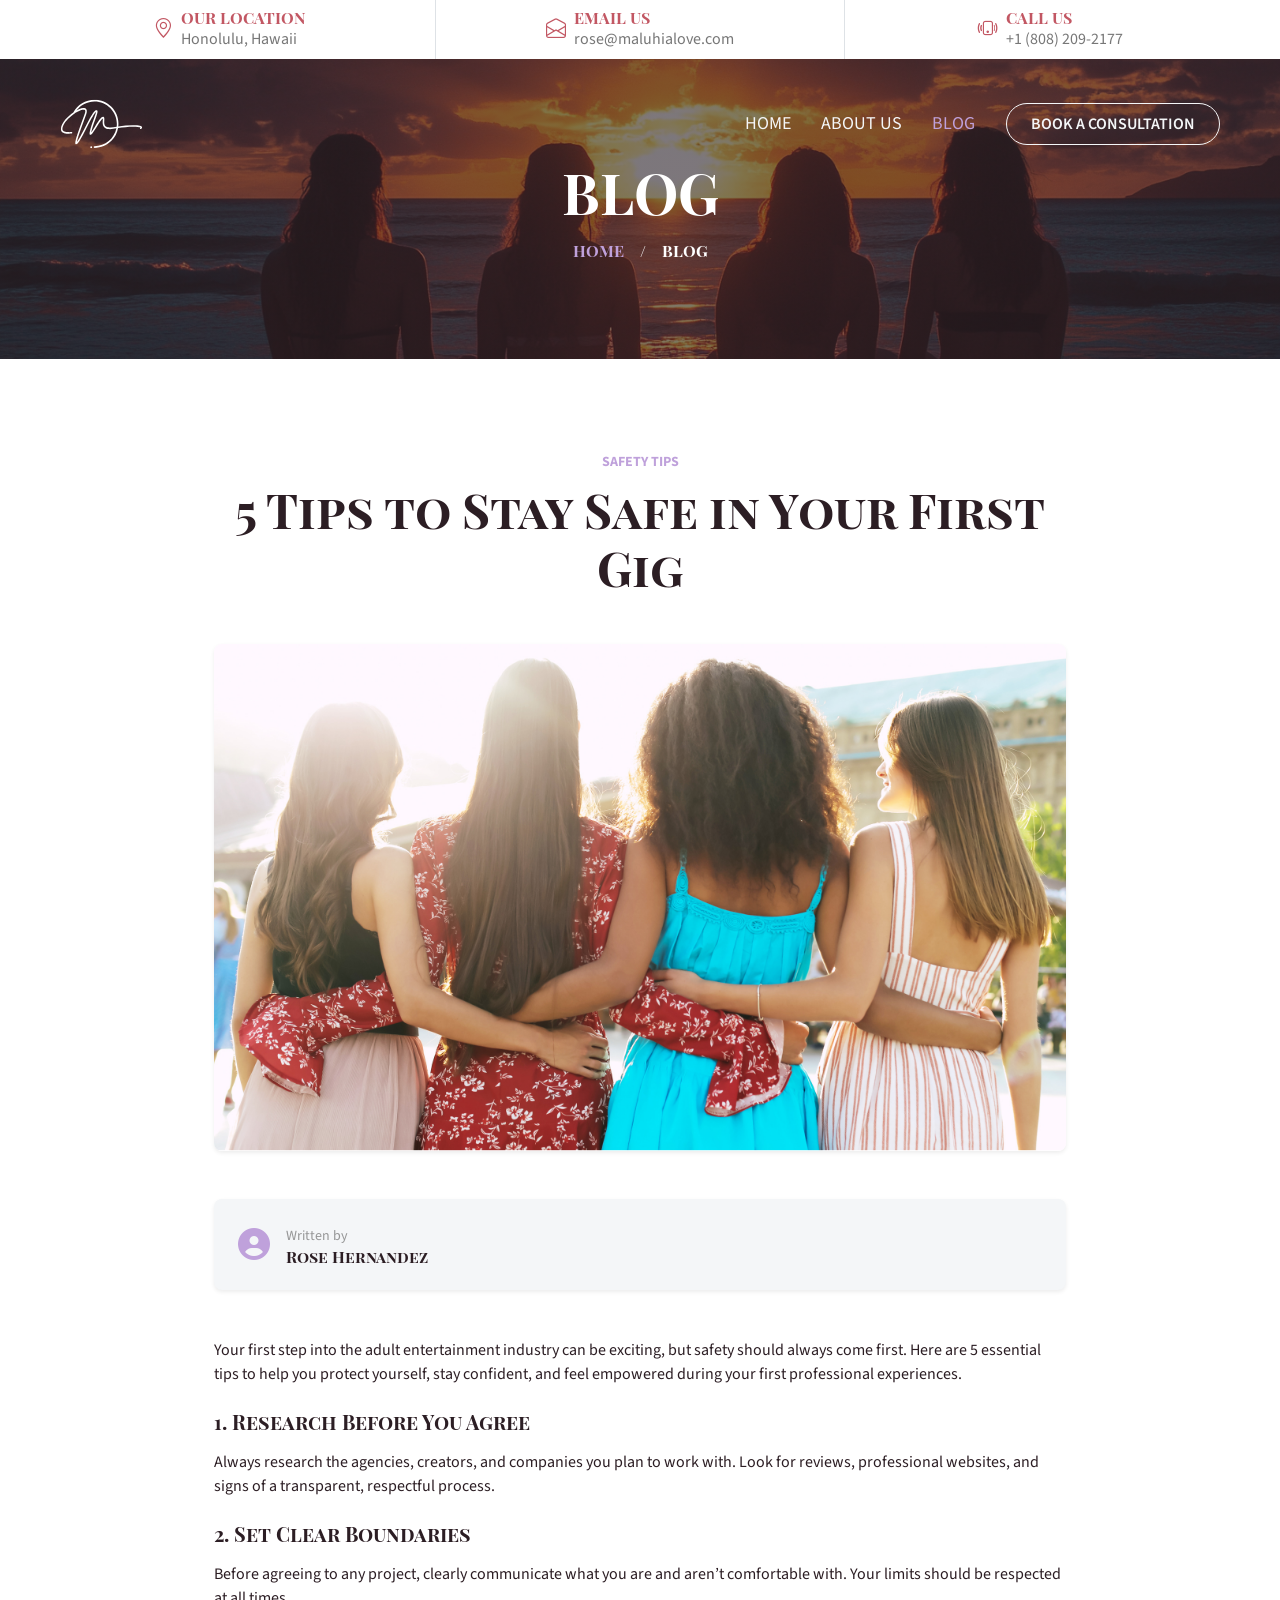
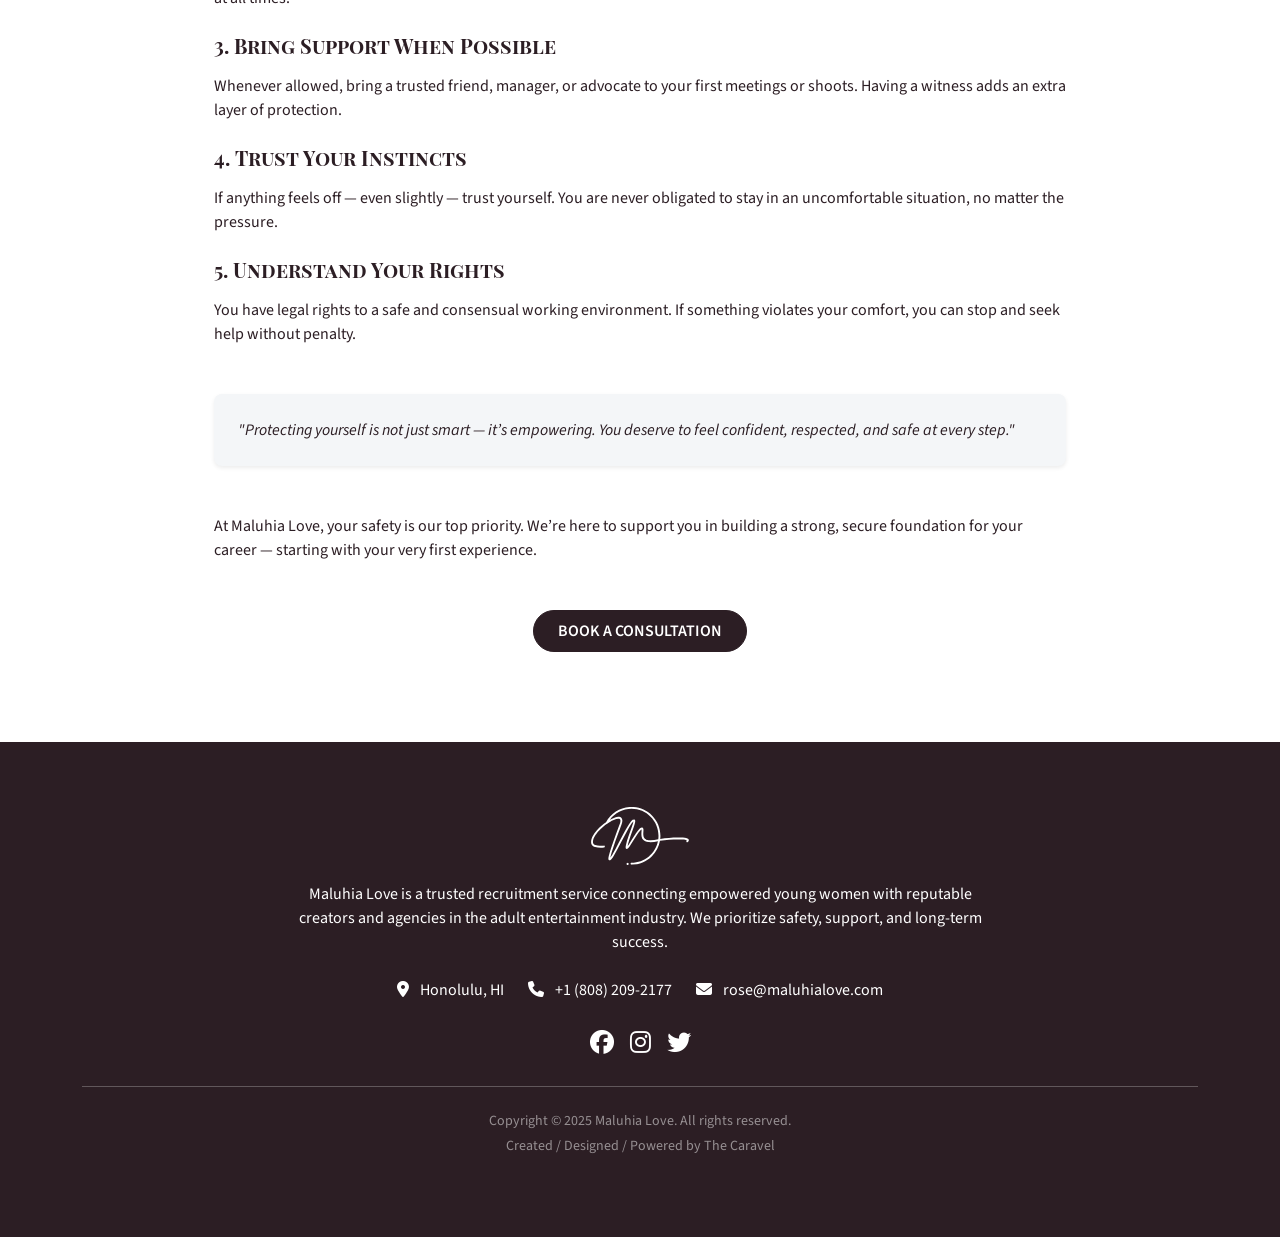
==== commit 0bba4b9d: "some typos i needed to fix." ====
--- a/5-tips-to-stay-safe-in-your-first-gig.html
+++ b/5-tips-to-stay-safe-in-your-first-gig.html
@@ -305,7 +305,7 @@
 				</blockquote>
 
 				<p class="mb-5">
-					At Mauhia Love, your safety is our top priority. We’re here
+					At Maluhia Love, your safety is our top priority. We’re here
 					to support you in building a strong, secure foundation for
 					your career — starting with your very first experience.
 				</p>
